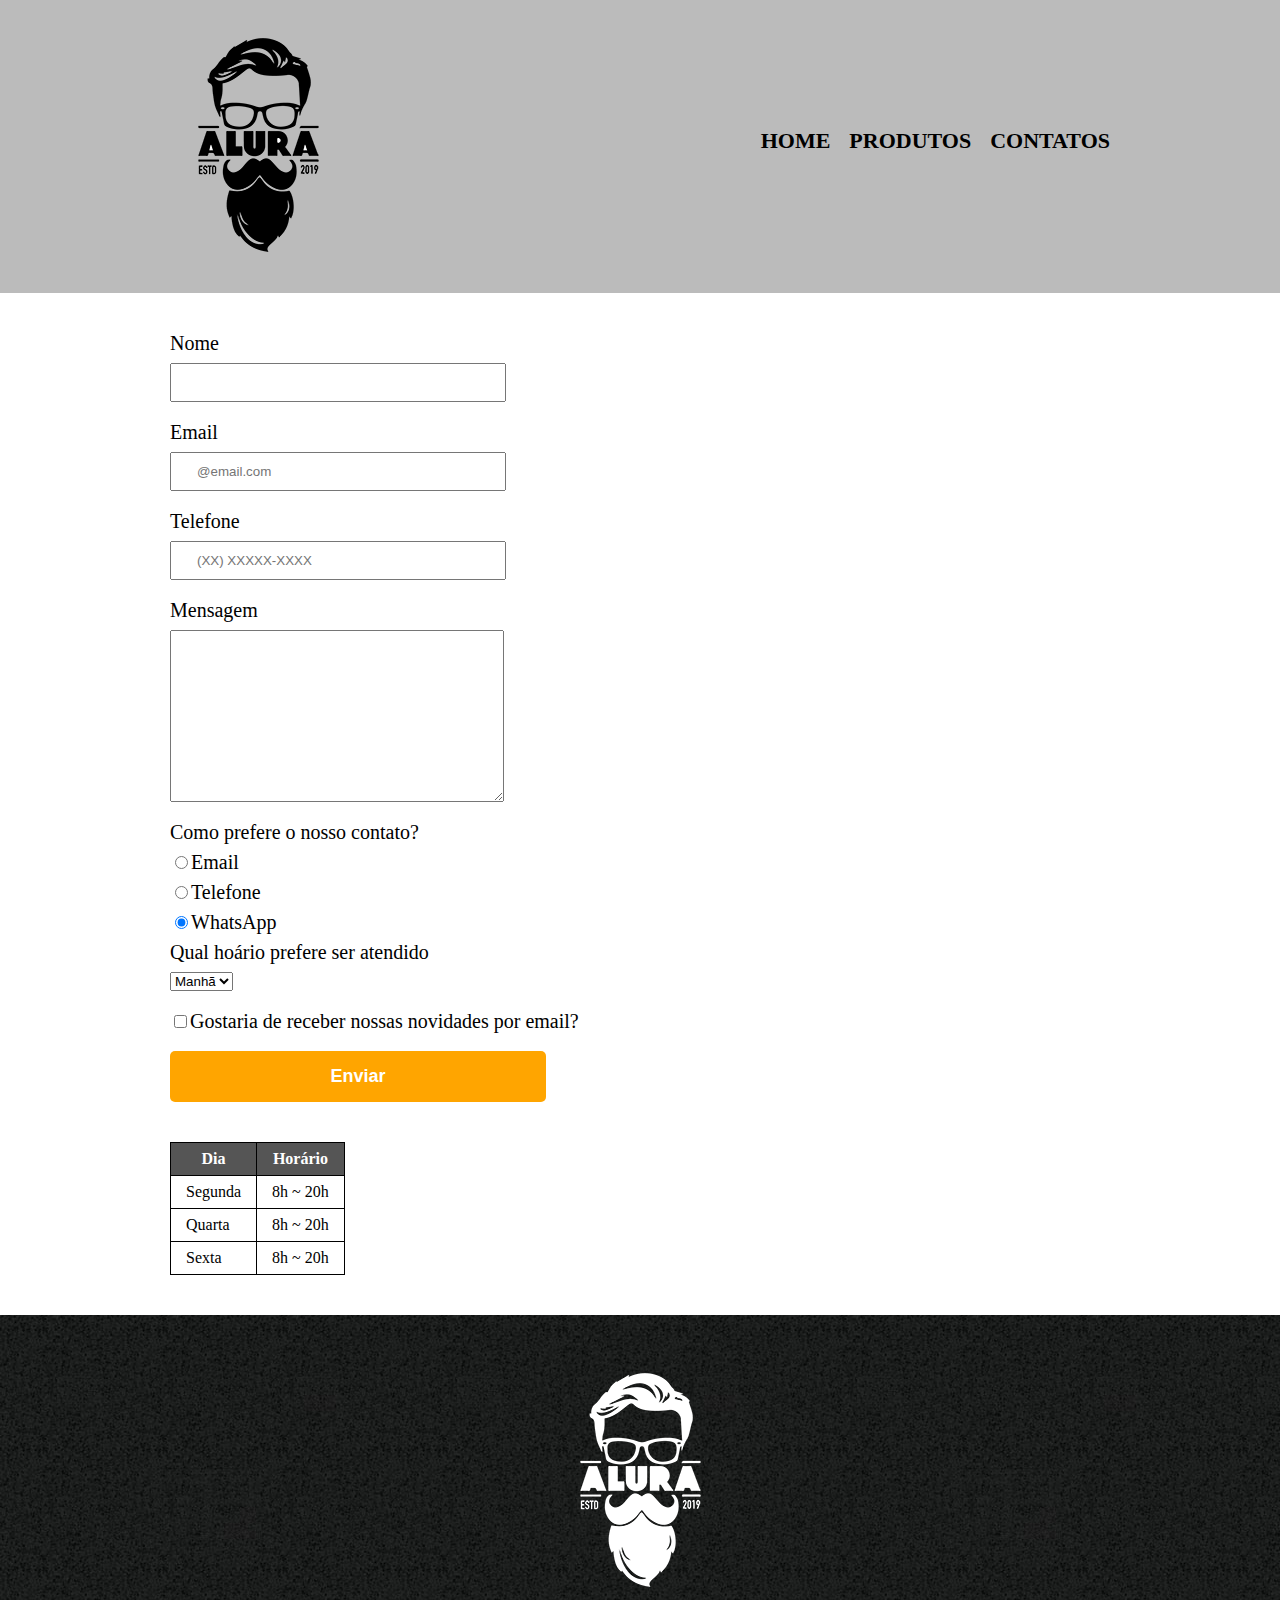
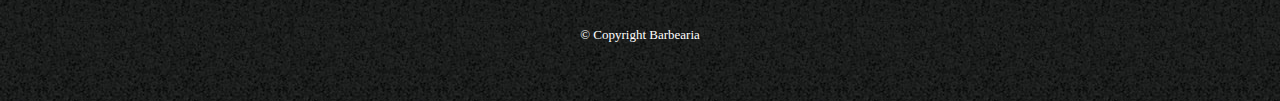
==== contato.html @ 14a1110f "ciranção da página de contato" ====
<!DOCTYPE html>
<html lang="en">
<head>
    <meta charset="UTF-8">
    <meta http-equiv="X-UA-Compatible" content="IE=edge">
    <meta name="viewport" content="width=device-width, initial-scale=1.0">
    <link rel="stylesheet" href="reset.css">
    <link rel="stylesheet" href="style.css">
    <title>Contatos</title>
</head>
<body>
    <header>
        <div class="caixa">
            <h1><img src="logo.png" alt="Logo barbearia"></h1>
            <nav>
                <ul>
                    <li><a href="index.html">Home</a></li>
                    <li><a href="produtos.html">Produtos</a></li>
                    <li><a href="contatos.html">Contatos</a></li>
                </ul>
            </nav>
        </div>
    </header>
    <main>
        <form>
            <label for="nome">Nome</label>
            <input type="text" id="nome" class="input-padrao" required>

            <label for="email">Email</label>
            <input type="email" id="email" class="input-padrao" required placeholder="@email.com">

            <label for="tel">Telefone</label> 
            <input type="tel" id="tel" class="input-padrao" required placeholder="(XX) XXXXX-XXXX">

            <label for="mensagem">Mensagem</label>
            <textarea cols="50" rows="10" id="mensgaem" class="input-padrao"></textarea>

            <fieldset>
                <legend>Como prefere o nosso contato?</legend>
                <label for="radio-email"><input type="radio" name="contato" value="email" id="radio-email">Email</label>
                
                <label for="radio-telefone"><input type="radio" name="contato"  value="telefone" id="radio-telefone">Telefone</label>
                
                <label for="radio-whatsapp"><input type="radio" name="contato"  value="whatsapp" id="radio-whatsapp" checked>WhatsApp</label>
                
            </fieldset>
            <fieldset>
                <legend>Qual hoário prefere ser atendido</legend>
                <select>
                <option>Manhã</option>
                    <option>Tarde</option>
                    <option>Noite</option>
                </select>
            </fieldset>
            <label class="checkbox"><input type="checkbox">Gostaria de receber nossas novidades por email?</label>

            <input type="submit" value="Enviar" class="enviar">
        </form>
        <table>
            <thead>
                <tr>
                    <th>Dia</th>
                    <th>Horário</th>
                </tr>
            </thead>
            <tbody>
                <tr>
                    <td>Segunda</td>
                    <td>8h ~ 20h</td>
                </tr>
                <tr>
                    <td>Quarta</td>
                    <td>8h ~ 20h</td>
                </tr>
                <tr>
                    <td>Sexta</td>
                    <td>8h ~ 20h</td>
                </tr>
            </tbody>
        </table>

    </main>
    <footer>
        <img src="logo-branco.png" alt="logo barbearia">
        <p class="copyright">&copy; Copyright Barbearia</p>
    </footer>
    
</body>
</html>
---- style.css ----
header{
    background: #BBBBBB;
    padding: 20px 0;
}

.caixa{
    position: relative; /*colocado por coonta do position absolute de nav, para que o nav fique dentro da div class="caixa"*/
    width: 940px;
    margin: 0 auto;
}

nav{
    position: absolute;
    top: 110px;
    right: 0;
}

nav li{
    display: inline;
    margin: 0 0 0 15px;
}

nav a{
    text-decoration: none;
    text-transform: uppercase;
    color: #000000;
    font-weight: bold;
    font-size: 22px;
}

nav a:hover{
    color: #FFFFFF;
    text-decoration: underline;
}

.produtos{
    width: 940px;
    margin: 0 auto;
    padding: 50px 0;
}

.produtos li{
    display: inline-block;
    text-align: center;
    width: 30%;
    vertical-align: top;
    margin: 0 1.4%;
    padding: 30px 20px;
    box-sizing: border-box;
    border: 2px solid #000000;
    border-radius: 10px;
}

.produtos li:hover{
    border-color: #C78C19;
}

.produtos li:active{
    border-color: #088C19;
}

.produtos li:hover h2{
    font-size: 32px;
}

.produtos h2{
    font-size: 28px;
    font-weight: bold;
}

.produto-descricao{
    font-size: 18px;
}

.produto-preco{
    font-size: 22px;
    font-weight: bold;
    margin-top: 10px;
}

footer{
    text-align: center;
    background: url("bg.jpg");
    padding: 40px 0;
}

.copyright{
    color: #FFFFFF;
    font-size: 13px;
    margin: 20px 0;
}

main{
    width: 940px;
    margin: 0 auto;
}

form {
    margin: 40px 0;
}

form label, form legend {
    display: block;
    font-size: 20px;
    margin-bottom: 10px;
}

.input-padrao {
    display: block;
    margin-bottom: 20px ;
    padding: 10px 25px;
    width: 30%;
}

.checkbox {
    margin: 20px 0;
}

.enviar {
    width: 40%;
    padding: 15px 0;
    background: orange;
    color: #FFF;
    font-weight: bold;
    font-size: 18px;
    border: none;
    border-radius: 5px;
    transition: 1s all;
    cursor: pointer;
}

.enviar:hover {
    background: darkorange;
    transform: scale(1.2);
}

table {
    margin: 20px 0 40px;
}

thead {
    background: #555555;
    color: #fff;
    font-weight: bold;
}

td, th {
    border: 1px solid #000000;
    padding: 8px 15px;
}
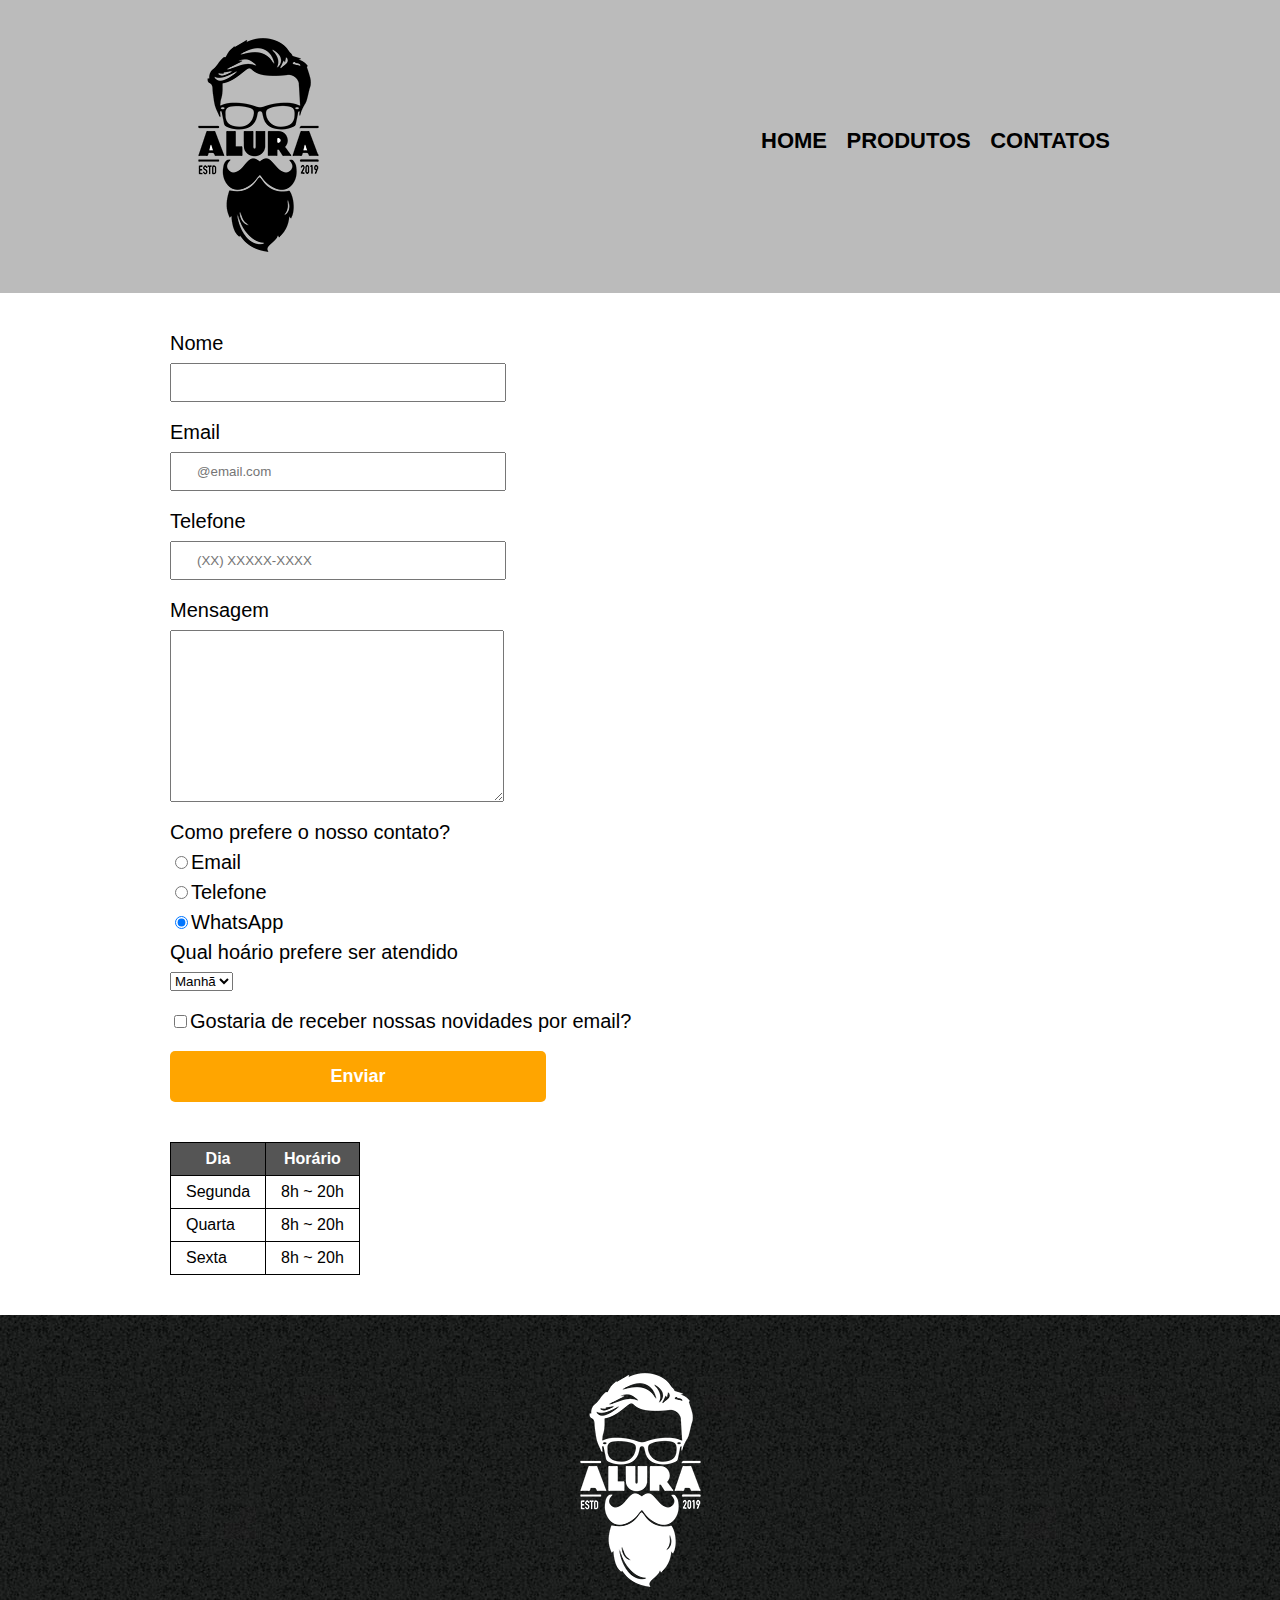
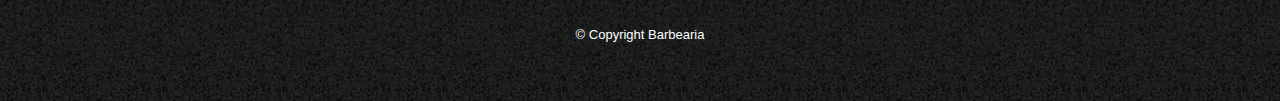
==== commit 8e30e507: "organizando em pastas" ====
--- a/contato.html
+++ b/contato.html
@@ -1,17 +1,17 @@
 <!DOCTYPE html>
-<html lang="en">
+<html lang="pt-br">
 <head>
     <meta charset="UTF-8">
     <meta http-equiv="X-UA-Compatible" content="IE=edge">
     <meta name="viewport" content="width=device-width, initial-scale=1.0">
-    <link rel="stylesheet" href="reset.css">
-    <link rel="stylesheet" href="style.css">
+    <link rel="stylesheet" href="/styles/reset.css">
+    <link rel="stylesheet" href="/styles/style.css">
     <title>Contatos</title>
 </head>
 <body>
     <header>
         <div class="caixa">
-            <h1><img src="logo.png" alt="Logo barbearia"></h1>
+            <h1><img src="/img/logo.png" alt="Logo barbearia"></h1>
             <nav>
                 <ul>
                     <li><a href="index.html">Home</a></li>
@@ -21,7 +21,7 @@
             </nav>
         </div>
     </header>
-    <main>
+    <main class="main-contato">
         <form>
             <label for="nome">Nome</label>
             <input type="text" id="nome" class="input-padrao" required>
@@ -81,7 +81,7 @@
 
     </main>
     <footer>
-        <img src="logo-branco.png" alt="logo barbearia">
+        <img src="/img/logo-branco.png" alt="logo barbearia">
         <p class="copyright">&copy; Copyright Barbearia</p>
     </footer>
     
--- a/styles/style.css
+++ b/styles/style.css
@@ -0,0 +1,273 @@
+
+body {
+    font-family: 'Montserrat', sans-serif;
+}
+
+header{
+    background: #BBBBBB;
+    padding: 20px 0;
+}
+
+.caixa{
+    position: relative; /*colocado por coonta do position absolute de nav, para que o nav fique dentro da div class="caixa"*/
+    width: 940px;
+    margin: 0 auto;
+}
+
+nav{
+    position: absolute;
+    top: 110px;
+    right: 0;
+}
+
+nav li{
+    display: inline;
+    margin: 0 0 0 15px;
+}
+
+nav a{
+    text-decoration: none;
+    text-transform: uppercase;
+    color: #000000;
+    font-weight: bold;
+    font-size: 22px;
+}
+
+nav a:hover{
+    color: #FFFFFF;
+    text-decoration: underline;
+}
+
+.produtos{
+    width: 940px;
+    margin: 0 auto;
+    padding: 50px 0;
+}
+
+.produtos li{
+    display: inline-block;
+    text-align: center;
+    width: 30%;
+    vertical-align: top;
+    margin: 0 1.4%;
+    padding: 30px 20px;
+    box-sizing: border-box;
+    border: 2px solid #000000;
+    border-radius: 10px;
+}
+
+.produtos li:hover{
+    border-color: #C78C19;
+}
+
+.produtos li:active{
+    border-color: #088C19;
+}
+
+.produtos li:hover h2{
+    font-size: 32px;
+}
+
+.produtos h2{
+    font-size: 28px;
+    font-weight: bold;
+}
+
+.produto-descricao{
+    font-size: 18px;
+}
+
+.produto-preco{
+    font-size: 22px;
+    font-weight: bold;
+    margin-top: 10px;
+}
+
+footer{
+    text-align: center;
+    background: url("../img/bg.jpg");
+    padding: 40px 0;
+}
+
+.copyright{
+    color: #FFFFFF;
+    font-size: 13px;
+    margin: 20px 0;
+}
+
+.main-contato{
+    width: 940px;
+    margin: 0 auto;
+}
+
+form {
+    margin: 40px 0;
+}
+
+form label, form legend {
+    display: block;
+    font-size: 20px;
+    margin-bottom: 10px;
+}
+
+.input-padrao {
+    display: block;
+    margin-bottom: 20px ;
+    padding: 10px 25px;
+    width: 30%;
+}
+
+.checkbox {
+    margin: 20px 0;
+}
+
+.enviar {
+    width: 40%;
+    padding: 15px 0;
+    background: orange;
+    color: #FFF;
+    font-weight: bold;
+    font-size: 18px;
+    border: none;
+    border-radius: 5px;
+    transition: 1s all;
+    cursor: pointer;
+}
+
+.enviar:hover {
+    background: darkorange;
+    transform: scale(1.2);
+}
+
+table {
+    margin: 20px 0 40px;
+}
+
+thead {
+    background: #555555;
+    color: #fff;
+    font-weight: bold;
+}
+
+td, th {
+    border: 1px solid #000000;
+    padding: 8px 15px;
+}
+
+/* css da página inicial*/
+
+.banner {
+    width: 100%;
+}
+
+.titulo-principal {
+    text-align: center;
+    font-size: 2em;
+    margin: 0 0 1em;
+    clear: left;
+}
+
+.principal {
+    padding: 3em 0;
+    background: #FEFEFE;
+    width: 940px;
+    margin: 0 auto;
+}
+
+.principal p {
+    margin: 0 0 1em;
+}
+
+.principal strong {
+    font-weight: bold;
+}
+
+.principal em {
+    font-style: italic;
+}
+
+.utensilios {
+    width: 120px;
+    float: left;
+    margin: 0 20px 20px 0;
+}
+
+.mapa {
+    padding: 3em 0;
+    background: linear-gradient(#FEFEFE, #888888);
+    
+}
+
+.mapa-conteudo {
+    width: 940px;
+    margin: 0 auto;
+}
+
+.mapa p {
+    margin: 0 0 2em;
+    text-align: center;
+}
+
+.beneficios {
+    padding: 3em 0;
+    background: #888888;
+}
+
+.conteudo-beneficios {
+    width: 640px;
+    margin: 0 auto;
+}
+
+.lista-beneficios{
+    width: 40%;
+    display: inline-block;
+    vertical-align: top;
+}
+
+.intens {
+    line-height: 1.5;
+}
+
+.itens:first-child {
+    font-weight: bold;
+}
+
+/*uso de pseudo-elemento*/
+.itens:before {
+    content: "★";
+}
+
+.imagem-beneficios {
+    width: 60%;
+    opacity: 1;
+    transition: 400ms;
+    box-shadow: 10px 10px 5px #000000;
+}
+
+.imagem-beneficios:hover {
+    opacity: 0.3;
+}
+
+.video {
+    width: 560px;
+    margin: 2em auto;
+}
+
+@media screen and (max-width: 480px){
+    .caixa, .principal, .conteudo-beneficios, .mapa-conteudo, .video {
+        width: auto;
+    }
+
+    h1 {
+        text-align: center;
+    }
+
+    nav {
+        position: static;
+    }
+
+    .lista-beneficios, .imagem-beneficios {
+        width: 100%;
+    }
+}
+
